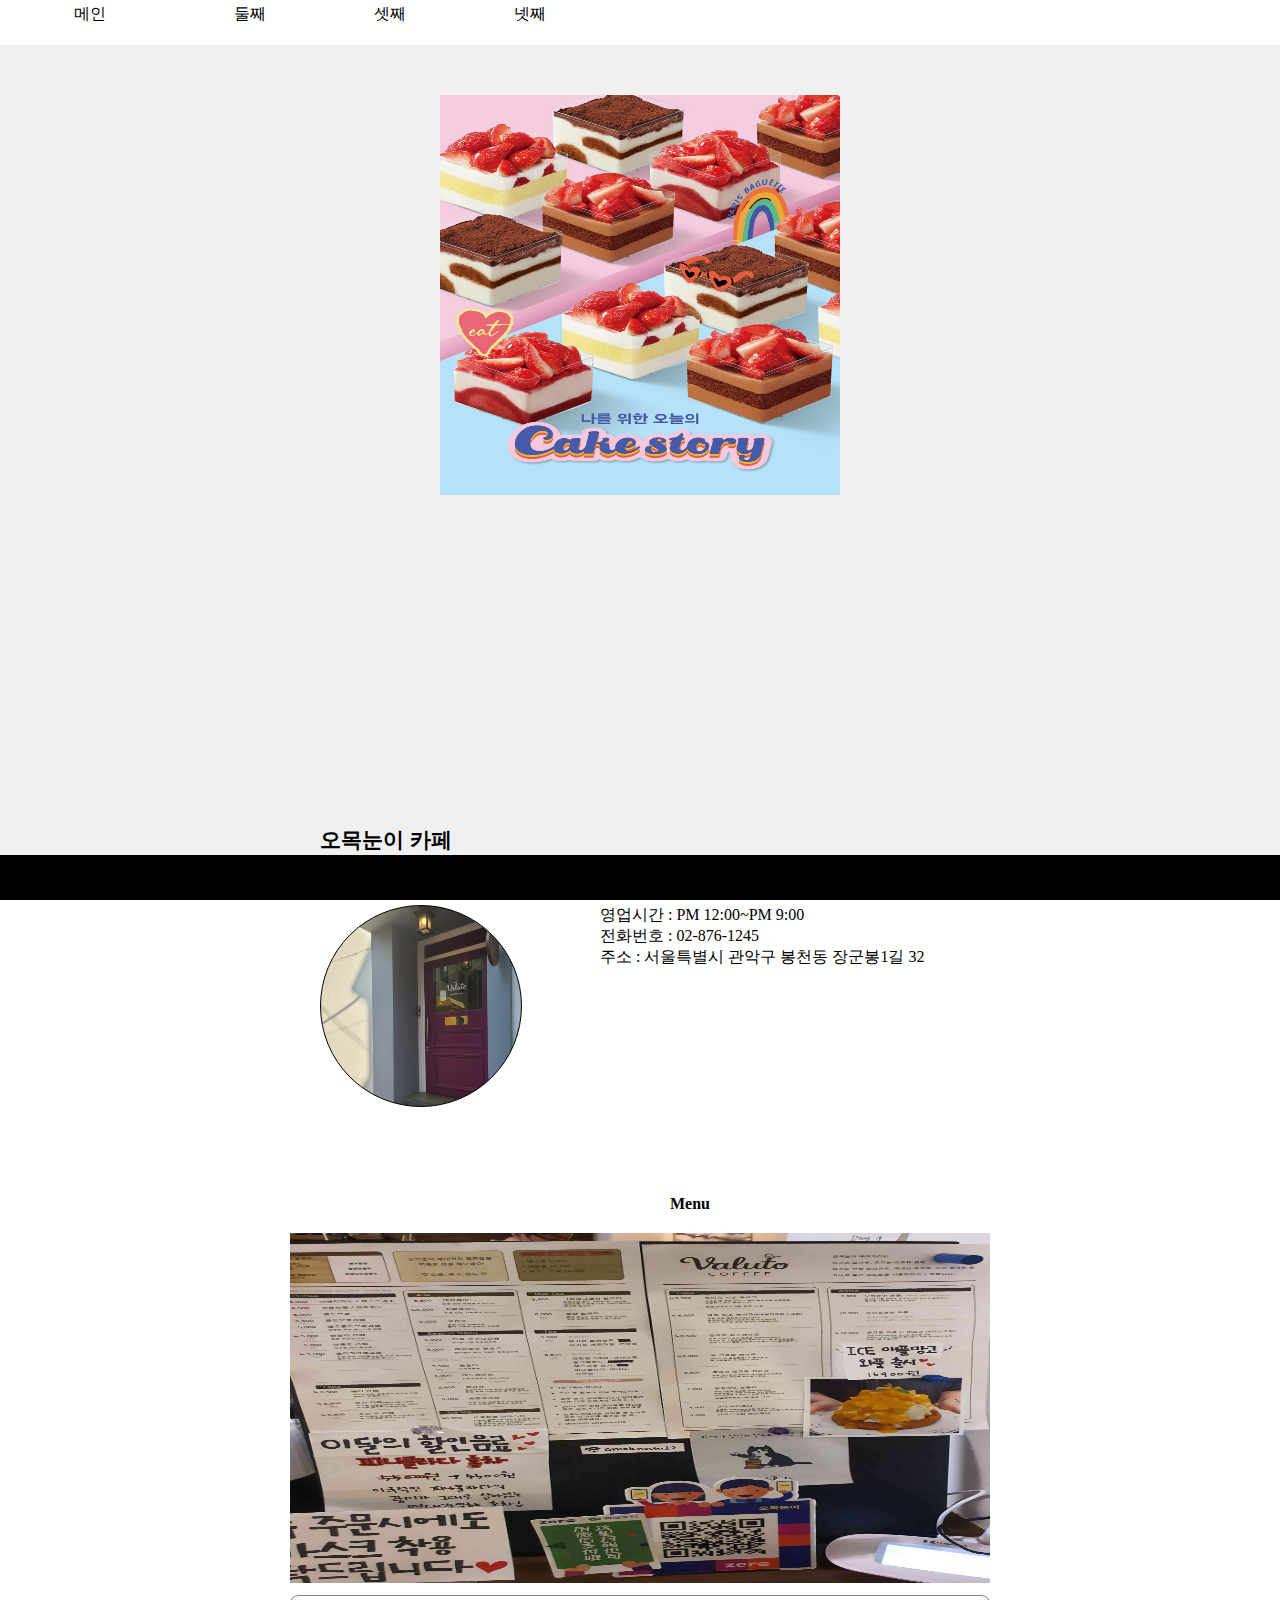
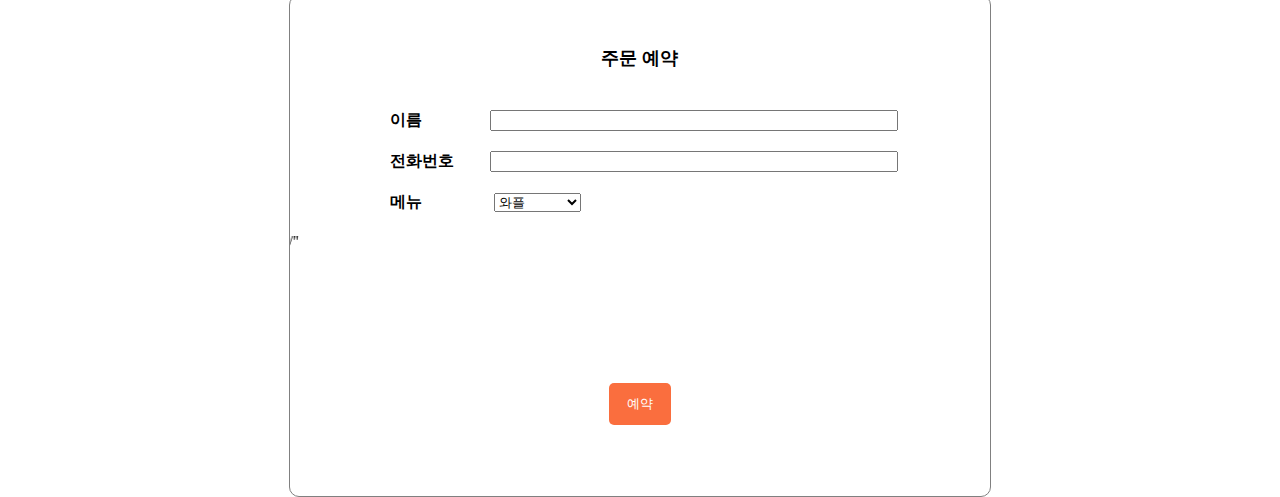
==== index.html @ 8731c952 "first" ====
<!DOCTYPE html>
<html lang="kr">
<head>
    <meta charset="UTF-8">
    <meta name="viewport" content="width=device-width, initial-scale=1">
    <meta http-equiv="X-UA-Comatible" content="ie=edge">
    <link rel="stylesheet" href="css/main.css">
    <link href="https://cdn.jsdelivr.net/npm/bootstrap@5.0.1/dist/css/bootstrap.min.css" rel="stylesheet" integrity="sha384-+0n0xVW2eSR5OomGNYDnhzAbDsOXxcvSN1TPprVMTNDbiYZCxYbOOl7+AMvyTG2x" crossorigin="anonymous">
    <title></title>
  
</head>
<body>
    <header class="header">
        <nav class="nav">
            <div class="menu1">메인</div>
            <a href="index2.html" style="color: black;"><div class="menu2">둘째</div></a>
            <div class="menu3">셋째</div>
            <div class="menu3">넷째</div>
        </nav>
    </header>
    <main class="main">
        <section class="notice">
            <div class="notice_background"></div>
            <div style="position: absolute;">   
                <div class="notice_border">공지사항</div>
            </div>
        </section>
        <section class="section1">
            <img src="/img/dessert.jpg" class="img1" alt="">
        </section>
        <section class="section2">
            <div class="text1">오목눈이 카페</div>
            <div class="img2"></div>
            <div class="text2">
                <div>영업시간 : PM 12:00~PM 9:00</div>
                <div>전화번호 : 02-876-​1245</div>
                <div>주소 : 서울특별시 관악구 봉천동 장군봉1길 32</div>
            </div>
        </section>

        <section class="section3">
            <div><label>Menu</label></div>
            <img src="img/menu.jpeg" width="700" height="350">
        </section>
        <section class="section4">
            <form action="main2.html">
                <div class="title"> 주문 예약</div>
                <div><label>이름</label><input type="text" style="text-align:left; width:400px;"></div>
                <div><label>전화번호</label><input type="text" style="text-align:left; width:400px;"></div>
                <div><label>메뉴</label> 
                    <select>
                        <option value = "waffle"> 와플 
                        </option>
                        <option value = "skon"> 스콘 
                        </option>
                        <option value = "choco"> 다크초콜릿
                        </option>
                        <option value = "cake"> 쑥케익
                        </option>
                    </select>
                <br/>
                <div class="button"><input type="submit" value="예약"></div>
            </form>
            <marquee direction="RIGHT" scrollamount="1" >__@/''</marquee>
        </section>
    </main>
    <footer class="footer"></footer>
</body>
</html>
---- css/main.css ----
body {
  margin: 0px;
}

.header {
  position: relative;
  top: 0px;
  width: 100%;
  height: 5vh;
  background-color: brown;
}

.nav {
  position: relative;
  top: 0px;
  margin: 0px auto;
  width: 1280px;
  height: 100%;
  text-align: center;
  background-color: white;
}

.main {
  position: relative;
  width: 100%;
  height: 90vh;
  background-color: rgb(240, 240, 240);
}

.footer {
  position: fixed;
  bottom: 0px;
  width: 100%;
  min-width: 1200px;
  height: 5vh;
  background-color: black;
}
.header .nav .menu1 {
  position: relative;
  float: left;
  width: 180px;
  padding-top: 4px;
}

.header .nav .menu2 {
  position: relative;
  float: left;
  width: 140px;
  padding-top: 4px;
}

.header .nav .menu3 {
  position: relative;
  float: left;
  width: 140px;
  padding-top: 4px;
}

.header .nav .menu3:hover {
  color: blue;
  background-color: orange;
}

.header .nav .menu3:active {
  color: red;
  background-color: orange;
}

.header .nav .menu4 {
  position: relative;
  float: left;
  width: 140px;
  padding-top: 4px;
}

.main .section1 {
  position: relative;
  top: 0px;
  width: 1280px;
  padding-top: 50px;
  height: 600px;
  text-align: center;
}

.main .section1 .img1 {
  width: 400px;
  height: 400px;
}

.main .section2 {
  position: relative;
  margin-left: 300px;
  margin-top: 50px;
  width: 700px;
  height: 450px;
  display: flex;
  justify-content: center;
}

.main .section2 .text1 {
  position: absolute;
  top: 80px;
  left: 20px;
  font-size: 16pt;
  font-family: "Noto Sans KR", sans-serif;
  font-weight: 700;
  text-align: left;
  width: 500px;
}

.main .section2 .img2 {
  position: absolute;
  top: 160px;
  left: 20px;
  width: 200px;
  height: 200px;
  border: 1px solid black;
  border-radius: 50%;
  background-image: url("/img/img.jpg");
  background-size: 100%;
  background-repeat: no-repeat;
  background-size: cover;
}

.main .section2 .text2 {
  position: absolute;
  top: 160px;
  left: 300px;
  width: 600px;
  height: 400px;
}

.main .section3 {
  position: relative;
  margin: 0px auto;
  width: 700px;
  height: 400px;
  text-align: center;
}

.main .section3 label {
  margin-left: 100px;
  margin-bottom: 20px;
  display: inline-block;
  width: 100px;
  font-weight: bold;
}

.main .section4 {
  position: relative;
  margin: 0px auto;
  width: 700px;
  height: 400px;
  padding-top: 50px;
  padding-bottom: 50px;
  border: 1px solid gray;
  border-radius: 10px;
}

.main .section4 .title {
  font-weight: bold;
  font-size: large;
  font-family: "Franklin Gothic Medium", "Arial Narrow", Arial, sans-serif;
  text-align: center;
  margin-bottom: 40px;
}

.main .section4 label {
  margin-left: 100px;
  margin-bottom: 20px;
  display: inline-block;
  width: 100px;
  font-weight: bold;
}

.main .section4 input[type="submit"] {
  padding: 12px 18px;
  color: #fff;
  background: #fa6e3e;
  border: 0;
  border-radius: 5px;
  text-align: center;
}

.main .section4 .button {
  margin: 0;
  position: absolute;
  bottom: 50px;
  left: 50%;
  -ms-transform: translate(-50%, -50%);
  transform: translate(-50%, -50%);
}

.notice {
  display: none;
}
.notice_background {
  position: fixed;
  top: 0px;
  left: 0px;
  width: 100%;
  height: 100vh;
  background-color: black;
  z-index: 2;
  opacity: 0.3;
}
.notice_border {
  position: relative;
  top: 22vh;
  margin: 0 auto;
  width: 500px;
  height: 500px;
  background-color: #fff;
  z-index: 3;
}

@media (max-width: 768px) {
  .header .nav {
    font-size: 14px;
  }
}

.select {
  width: fit-content;
  background: #ffffff no-repeat scroll;
  border: 1px solid #b8b8b8;
  overflow: hidden;
  font-size: 18px;
  color: #666666;
  padding: 10px 0 10px 18px;
  width: 155px;
}
.select-ul {
  list-style-type: none;
  overflow-x: hidden;
  overflow-y: auto;
  font-size: 18px;
  color: #666666;
  border: 1px solid #b8b8b8;
  display: none;
  position: absolute;
  background: #ffffff;
  border-top: none;
}
.select-ul li {
  padding: 10px 0 10px 18px;
  width: 155px;
}
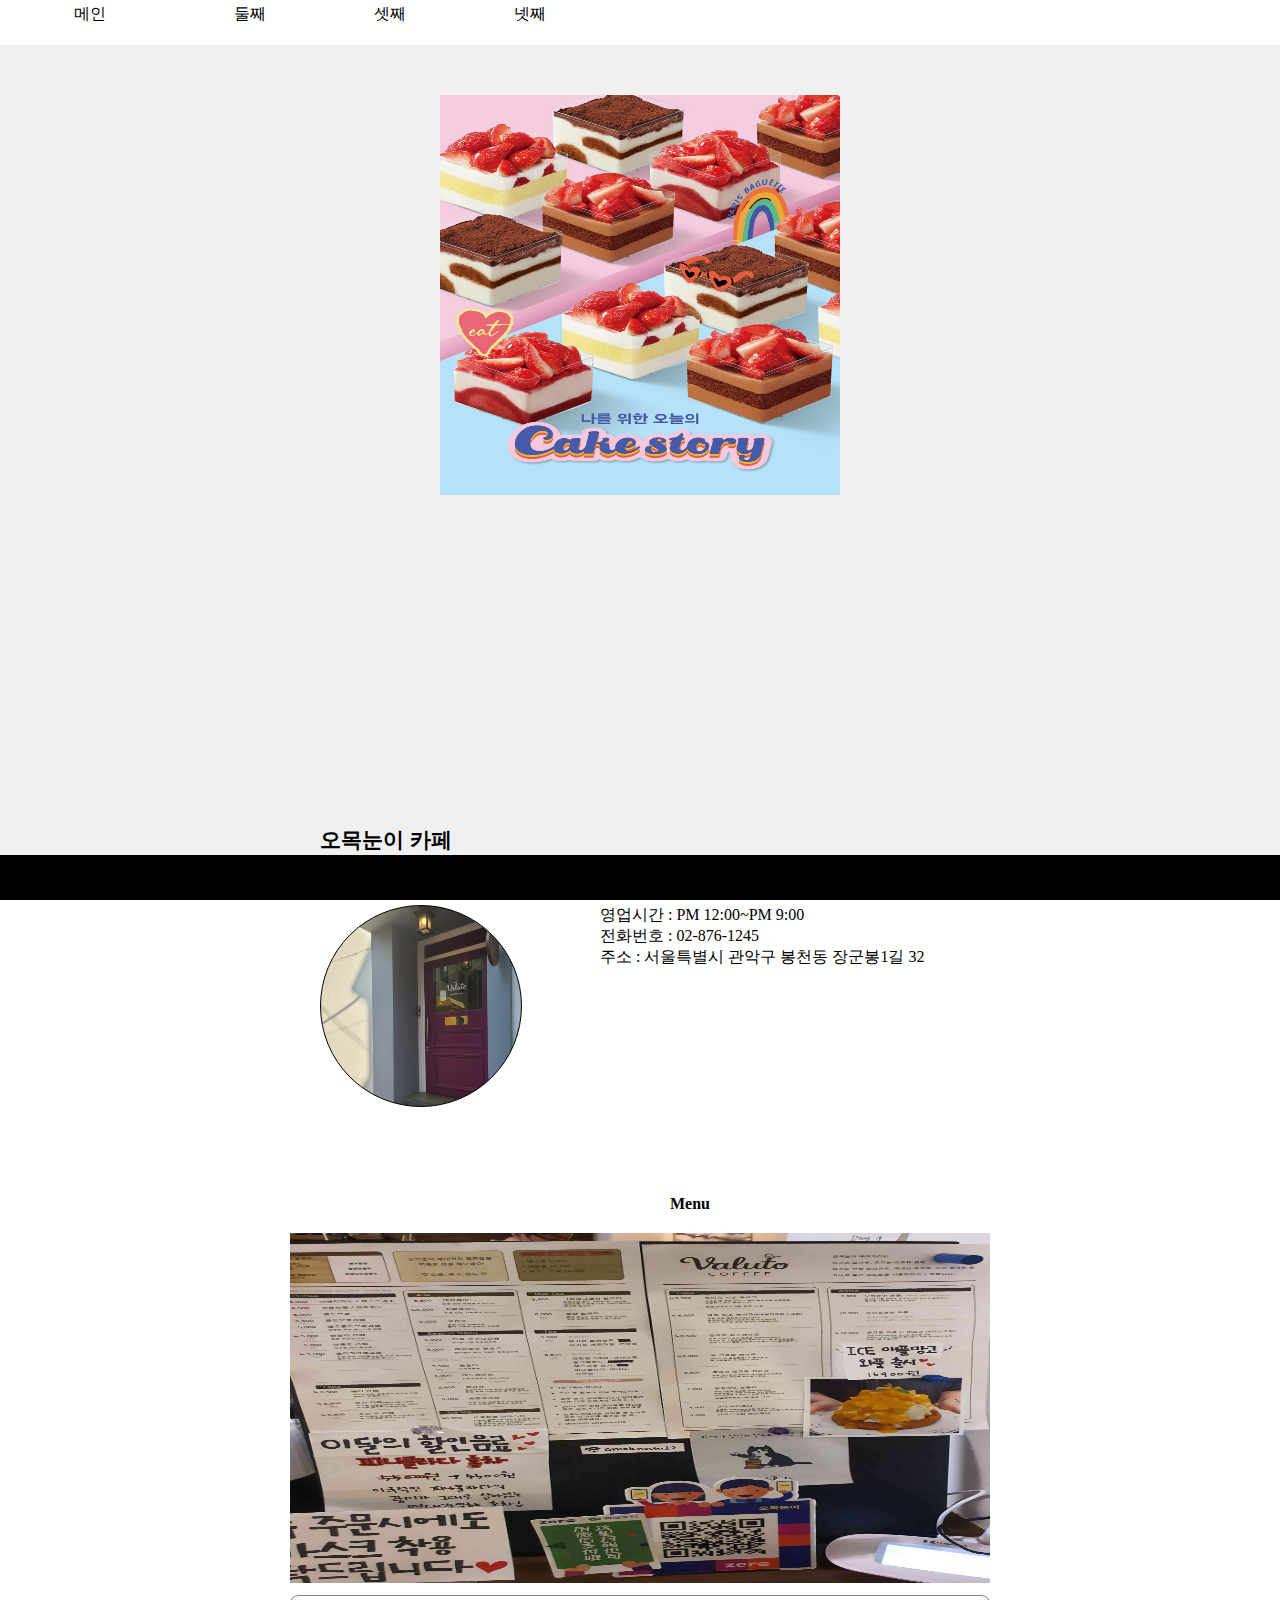
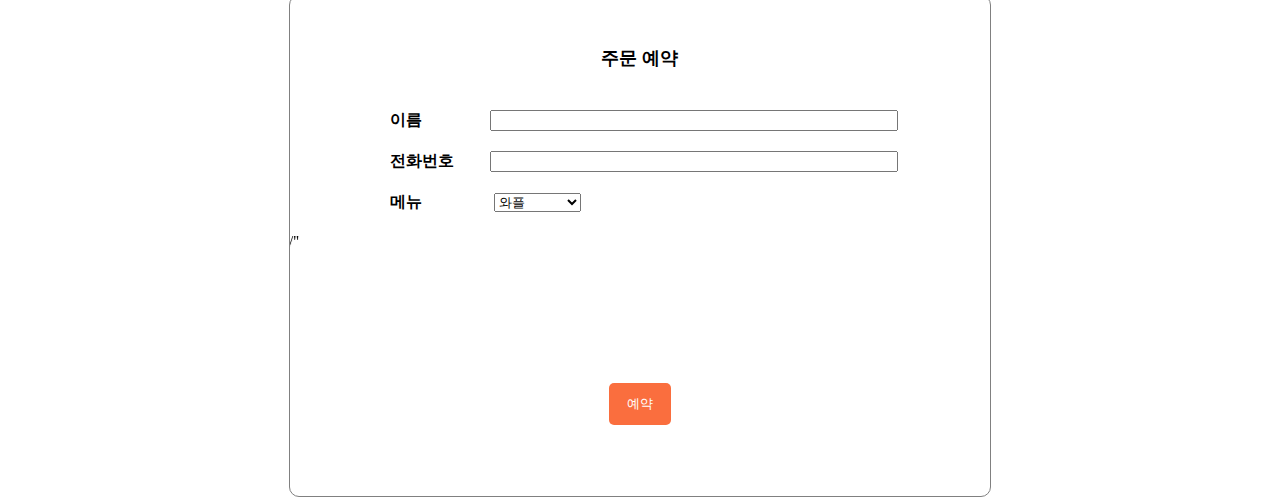
==== commit 8fab12dc: "Add files via upload" ====
--- a/index.html
+++ b/index.html
@@ -26,7 +26,7 @@
             </div>
         </section>
         <section class="section1">
-            <img src="/img/dessert.jpg" class="img1" alt="">
+            <img src="img/dessert.jpg" class="img1" alt="">
         </section>
         <section class="section2">
             <div class="text1">오목눈이 카페</div>
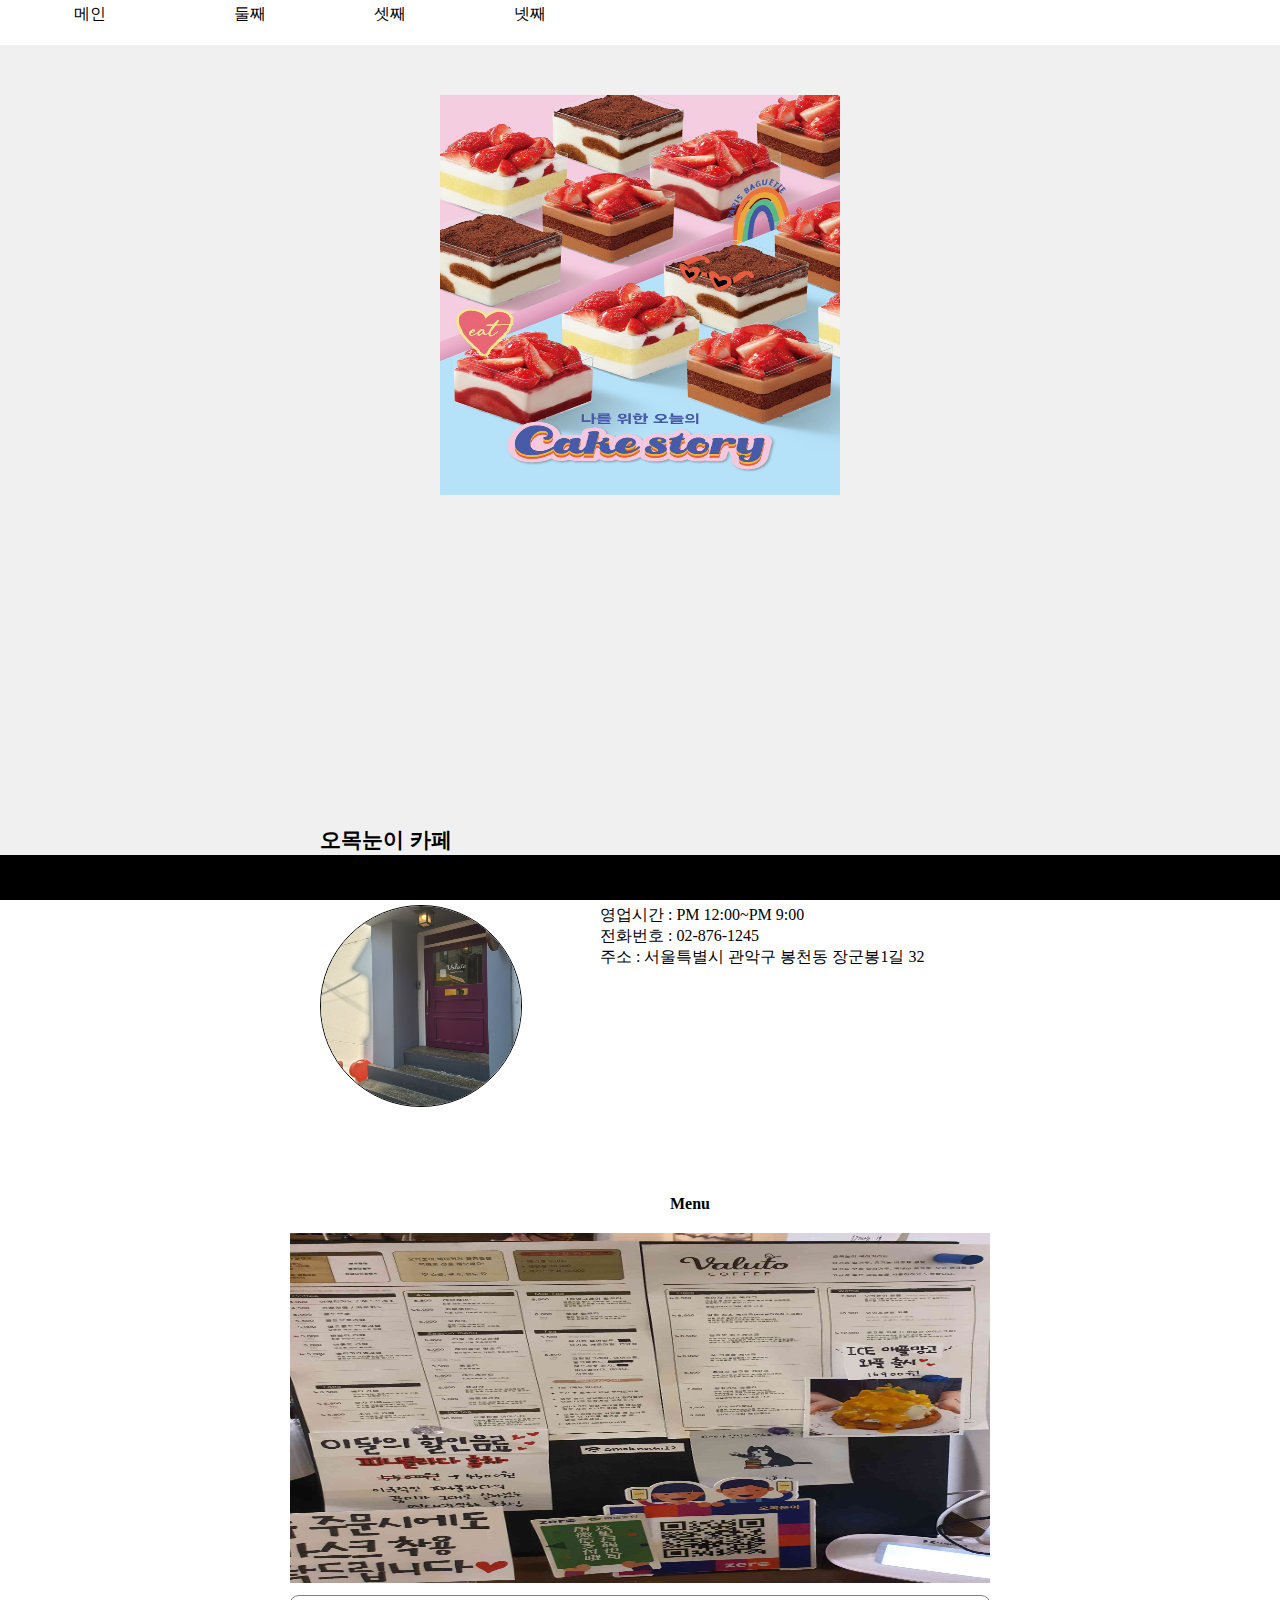
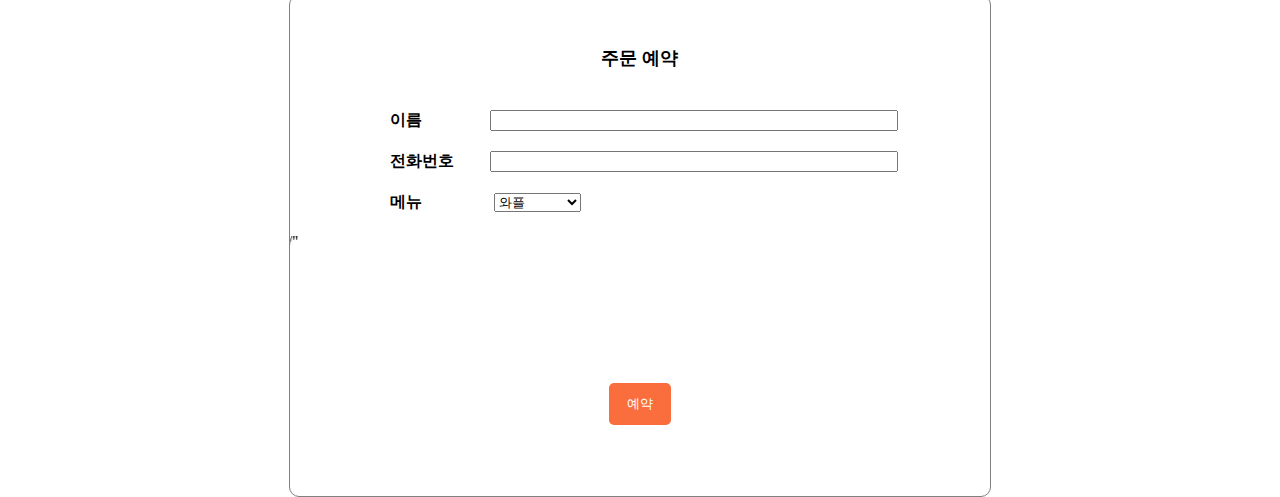
==== commit 17caad66: "Add files via upload" ====
--- a/index.html
+++ b/index.html
@@ -30,7 +30,7 @@
         </section>
         <section class="section2">
             <div class="text1">오목눈이 카페</div>
-            <div class="img2"></div>
+            <img src="img/img.jpg" class="img2">
             <div class="text2">
                 <div>영업시간 : PM 12:00~PM 9:00</div>
                 <div>전화번호 : 02-876-​1245</div>
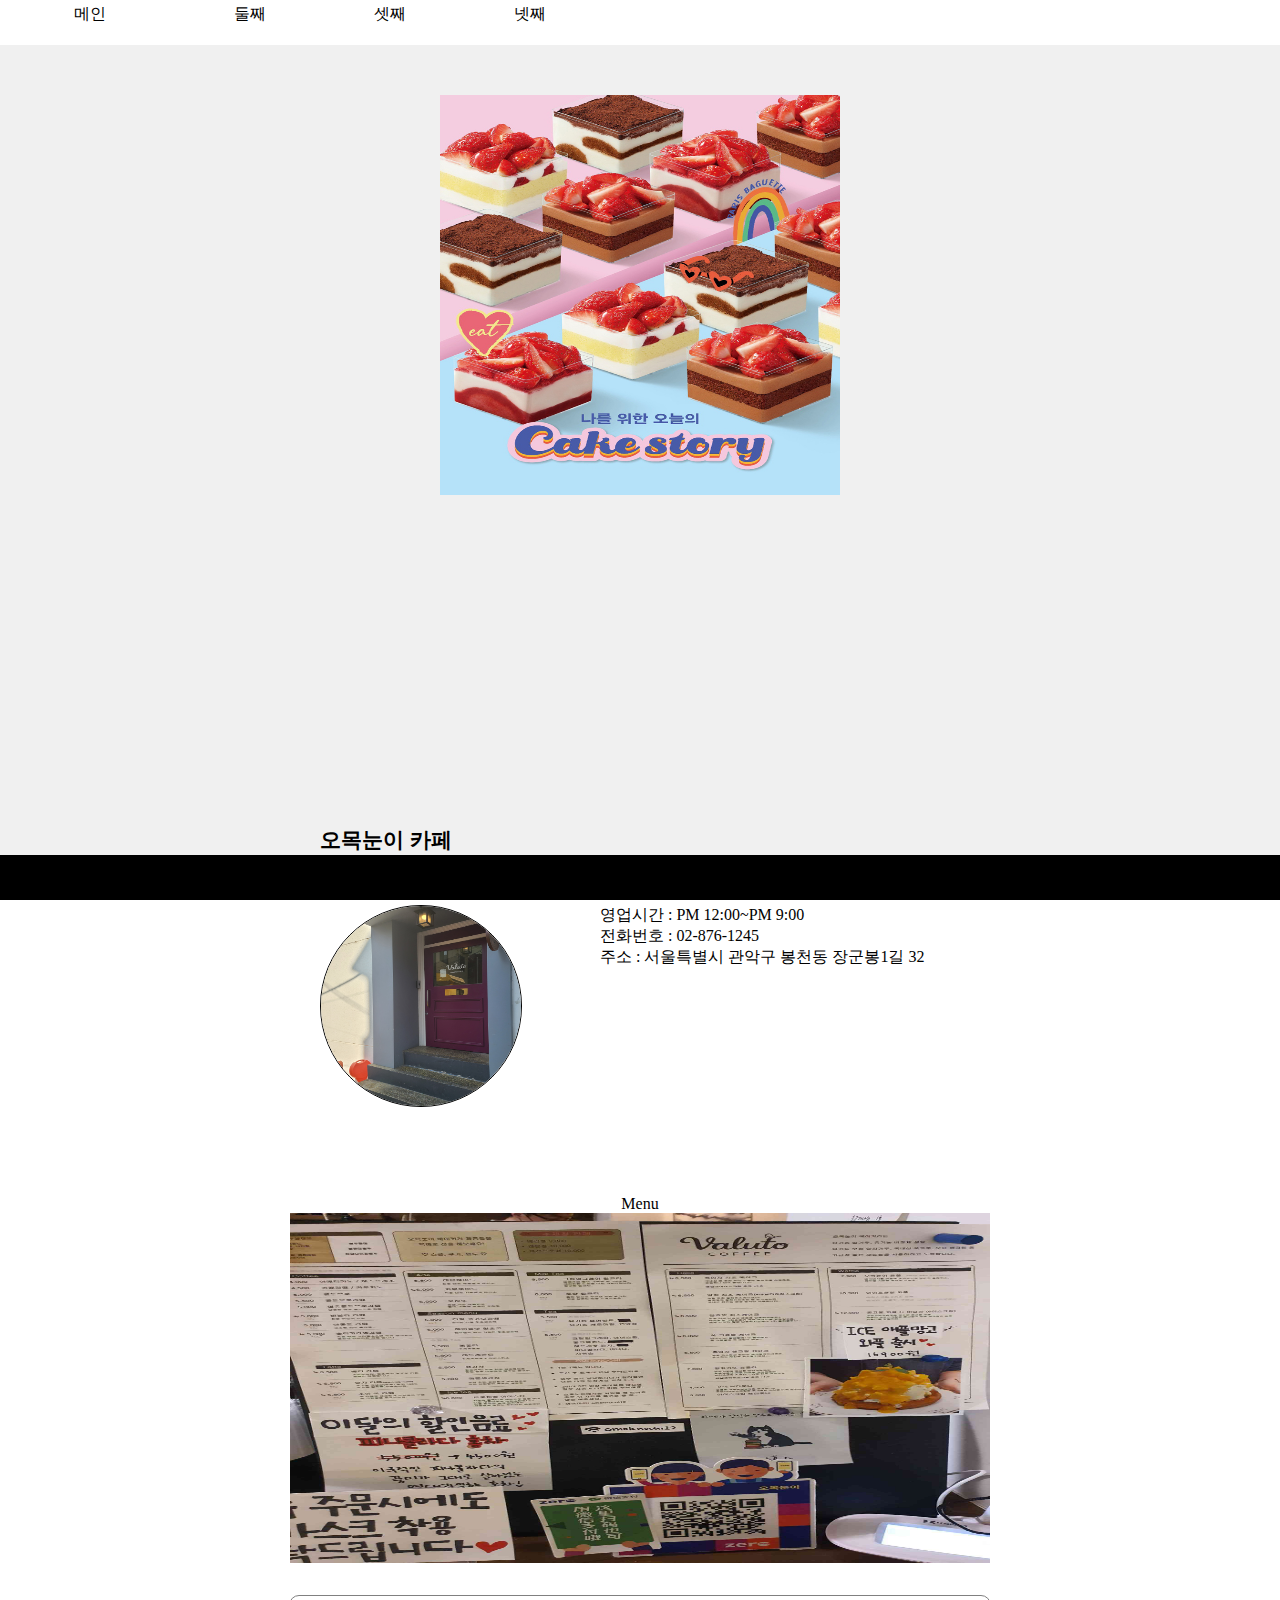
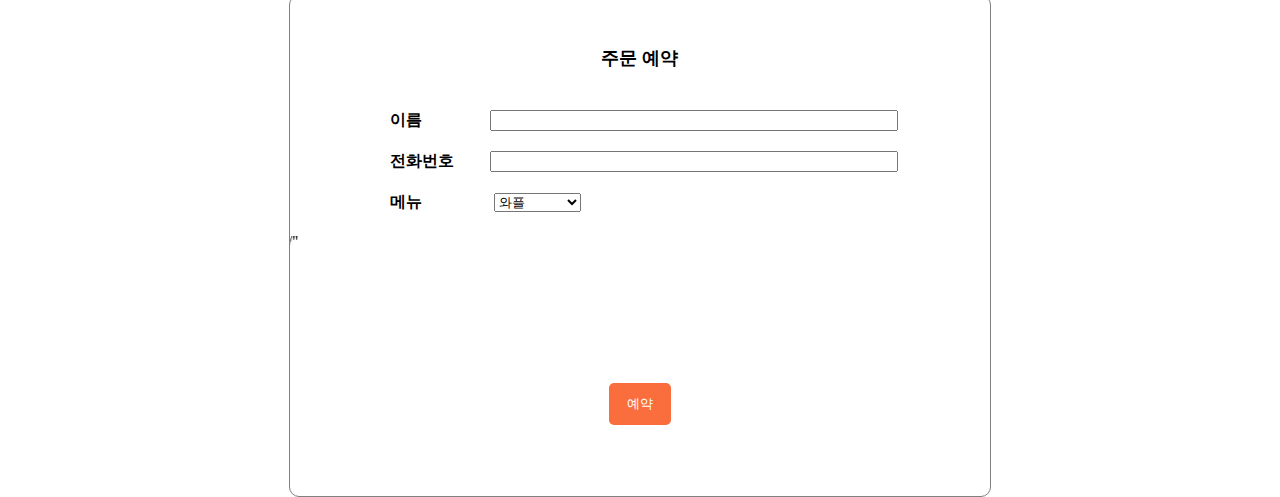
==== commit 762a2215: "Add files via upload" ====
--- a/index.html
+++ b/index.html
@@ -13,9 +13,9 @@
     <header class="header">
         <nav class="nav">
             <div class="menu1">메인</div>
-            <a href="index2.html" style="color: black;"><div class="menu2">둘째</div></a>
+            <a href="https://www.naver.com" style="color: black;" target='_blank'><div class="menu2">둘째</div></a>
             <div class="menu3">셋째</div>
-            <div class="menu3">넷째</div>
+            <div class="menu4">넷째</div>
         </nav>
     </header>
     <main class="main">
@@ -26,7 +26,7 @@
             </div>
         </section>
         <section class="section1">
-            <img src="img/dessert.jpg" class="img1" alt="">
+            <img src="img/dessert.jpg" class="img1">
         </section>
         <section class="section2">
             <div class="text1">오목눈이 카페</div>
@@ -39,7 +39,7 @@
         </section>
 
         <section class="section3">
-            <div><label>Menu</label></div>
+            <div class="text3">Menu</div>
             <img src="img/menu.jpeg" width="700" height="350">
         </section>
         <section class="section4">
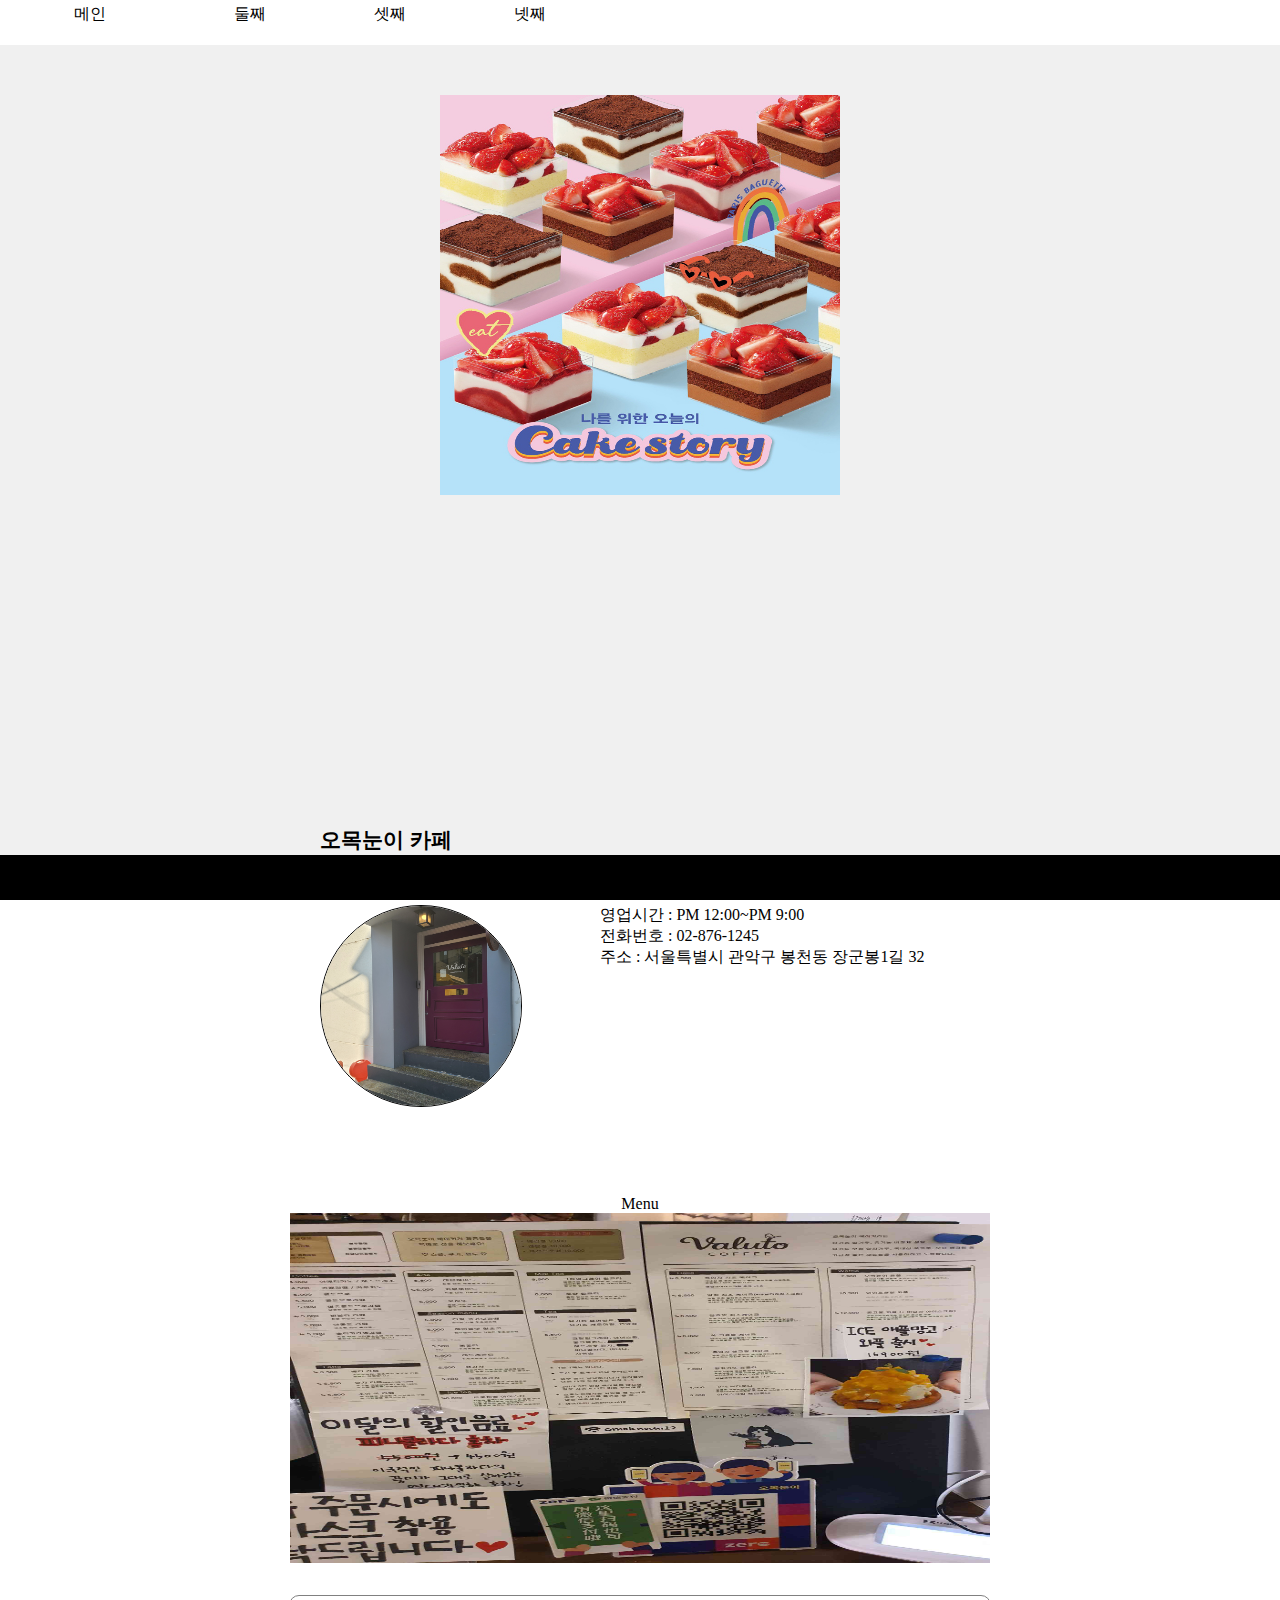
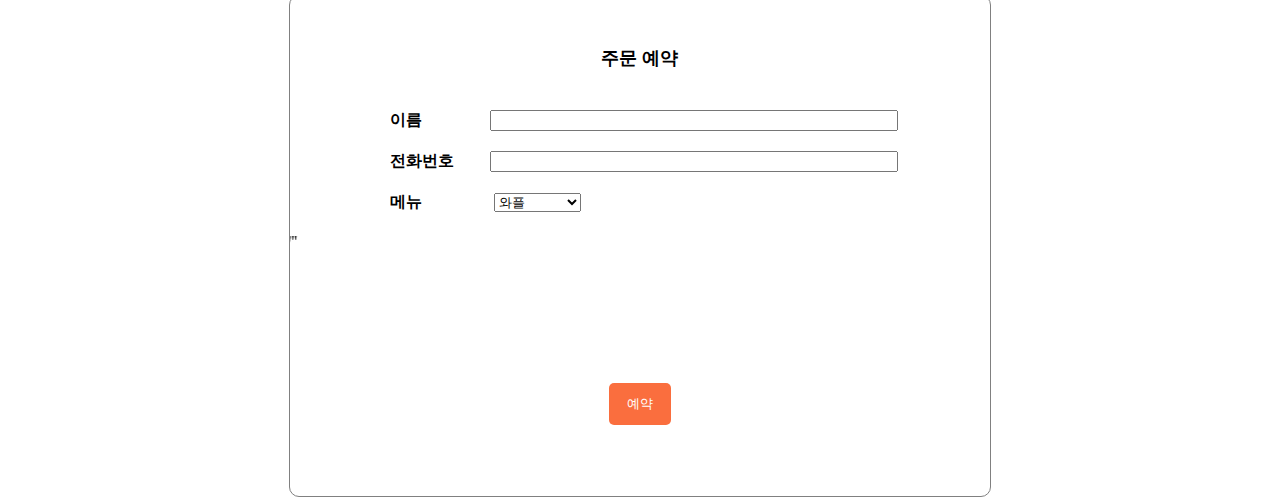
==== commit a4f5184e: "Add files via upload" ====
--- a/index.html
+++ b/index.html
@@ -12,7 +12,7 @@
 <body>
     <header class="header">
         <nav class="nav">
-            <div class="menu1">메인</div>
+            <a href="index.html" style="color: black;" ><div class="menu1">메인</div></a>
             <a href="https://www.naver.com" style="color: black;" target='_blank'><div class="menu2">둘째</div></a>
             <div class="menu3">셋째</div>
             <div class="menu4">넷째</div>
